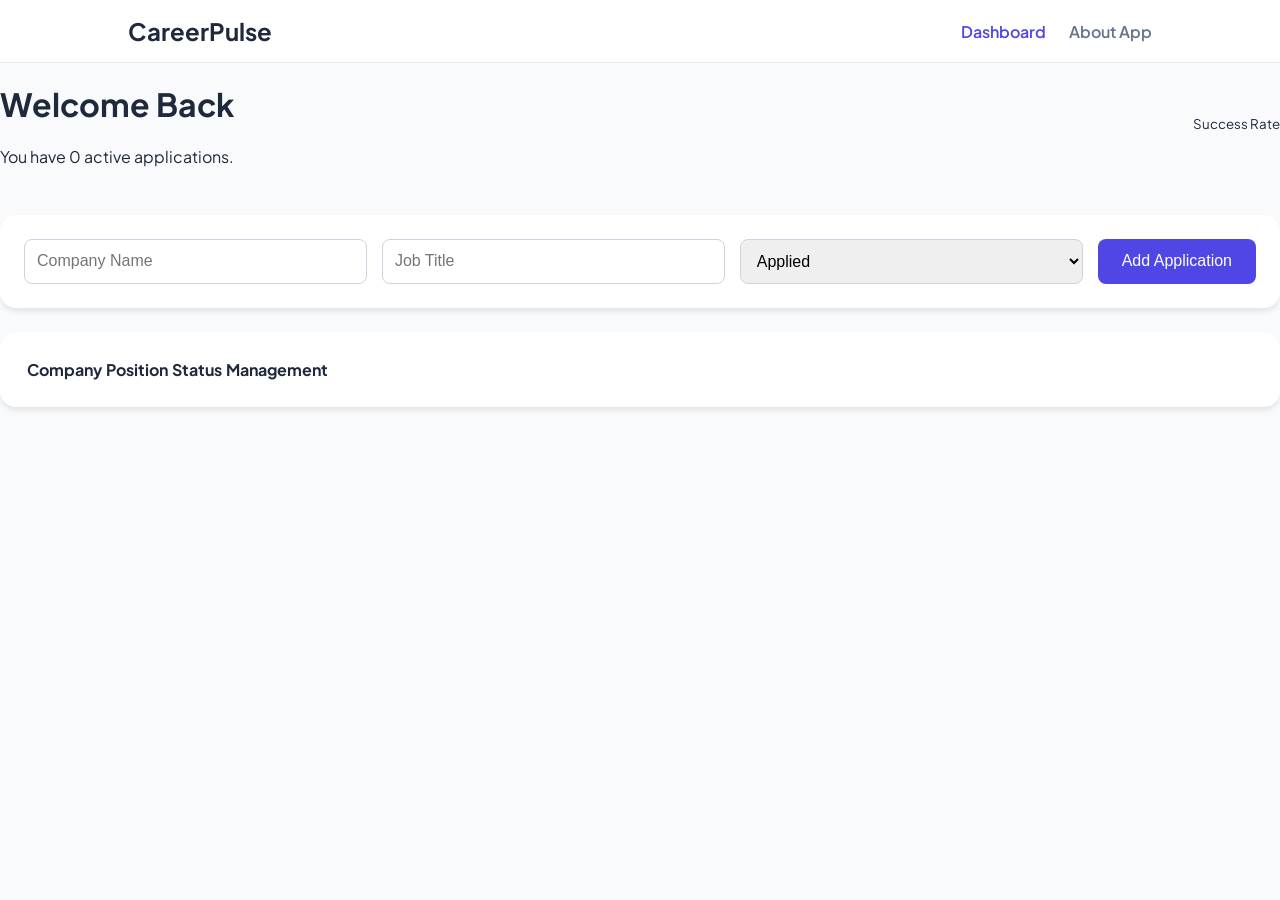
==== index.html @ 97922013 "chore: updated css and html" ====
<!DOCTYPE html>
<html lang="en">
<head>
    <meta charset="UTF-8">
    <meta name="viewport" content="width=device-width, initial-scale=1.0">
    <title>CareerPulse | Tracker</title>
    <link rel="stylesheet" href="styles.css">
    <link href="https://fonts.googleapis.com/css2?family=Plus+Jakarta+Sans:wght@400;600;700&display=swap" rel="stylesheet">
</head>
<body>
    <nav>
        <div class="logo">Career<span>Pulse</span></div>
        <div class="nav-links">
            <a href="index.html"
            class="active">Dashboard</a>
            <a href="about.html">About App</a>
        </div>
    </nav>
<div class="container">
    <!-- Dashboard Header & Stats -->
     <header class="dashboard-header">
        <div>
             <h1>Welcome Back</h1>
            <p>You have <span id="app-count"> 0 </span>active applications.</p>
        </div>
        <div class="stat-card"><small>Success Rate</small>
            <div class="progress-bar"><div
            id="progress-fill"></div>
        </div>
    </header>

    <!-- Input Section -->
     <section class="card">
        <form id="job-form" class="grid-form">
            <input type="text" id="company" placeholder="Company Name" required>
            <input type="text" id="role" placeholder="Job Title" required>
            <select id="status">
                <option value="Interested"> Applied</option>
                <option value="Interview"> Interview</option>
                <option value="Offer"> Offer</option>
                </select>
                <button type="submit" class="btn-primary">Add Application</button>
        </form>
     </section>

     <!-- Table Section-->
      <section class="card table-card">
        <table id="job-table">
            <thead>
                <tr>
                    <th>Company</th>
                    <th>Position</th>
                    <th>Status</th>
                    <th style="text-align:right">Management</th>
                </tr>
            </thead>
            <tbody id="job-body">
                <!-- JS Injected Rows -->
            </tbody>
        </table>
      </section>
      </div>
      <script src="script.js"></script>
      </body>
      </html>
---- styles.css ----
:root {
    --primary: #4f46e5;
    --secondary: #6366f1;
    --bg: #f8fafc;
    --white:#ffffff;
    --text-main: #1e293b;
    --text-muted: #64748b;
}

body {
    font-family: 'Plus Jakarta sans', sans-serif;
    background-color: var(--bg);
    color: var(--text-main);
    margin: 0;
}

nav {
    display: flex;
    justify-content: space-between;
    align-items: center;
    padding: 1rem 10%;
    background: var(--white);
    border-bottom: 1px solid #e2e8f0;
}

.logo { font-size: 1.5rem; font-weight: 700;
    color: var(--text-main); }
 .logo span { color: var(--text-main); }
 .nav-links a { text-decoration: none; 
color: var(--text-muted); margin-left: 20px; font-weight: 600; transition: 0.3s; }
.nav-links a.active { color: var(--primary); }

o.container { max-width: 1100px; margin: 2re auto;
padding: 0 20px; }

.dashboard-header { display: flex; 
justify-content: space-between; 
align-items: center; margin-bottom: 2rem; }

.card {
    background: var(--white);
    border-radius: 16px;
    padding: 1.5rem;
    box-shadow: 0 4px 6px -1px rgba(0, 0, 0, 0.1);
    margin-bottom: 1.5rem;
}

.grid-form {
    display: grid;
    grid-template-columns: 1fr 1fr 1fr auto;
    gap: 15px;
}

input, select {
    padding: 12px;
    border: 1px solid #cbd5e1;
    border-radius: 8px;
    font-size: 1rem;
}

.btn-primary {
    background: var(--primary);
    color: white;
    border: none;
    padding: 12px 24px;
    border-radius: 8px;
    font-size: 1rem;
}
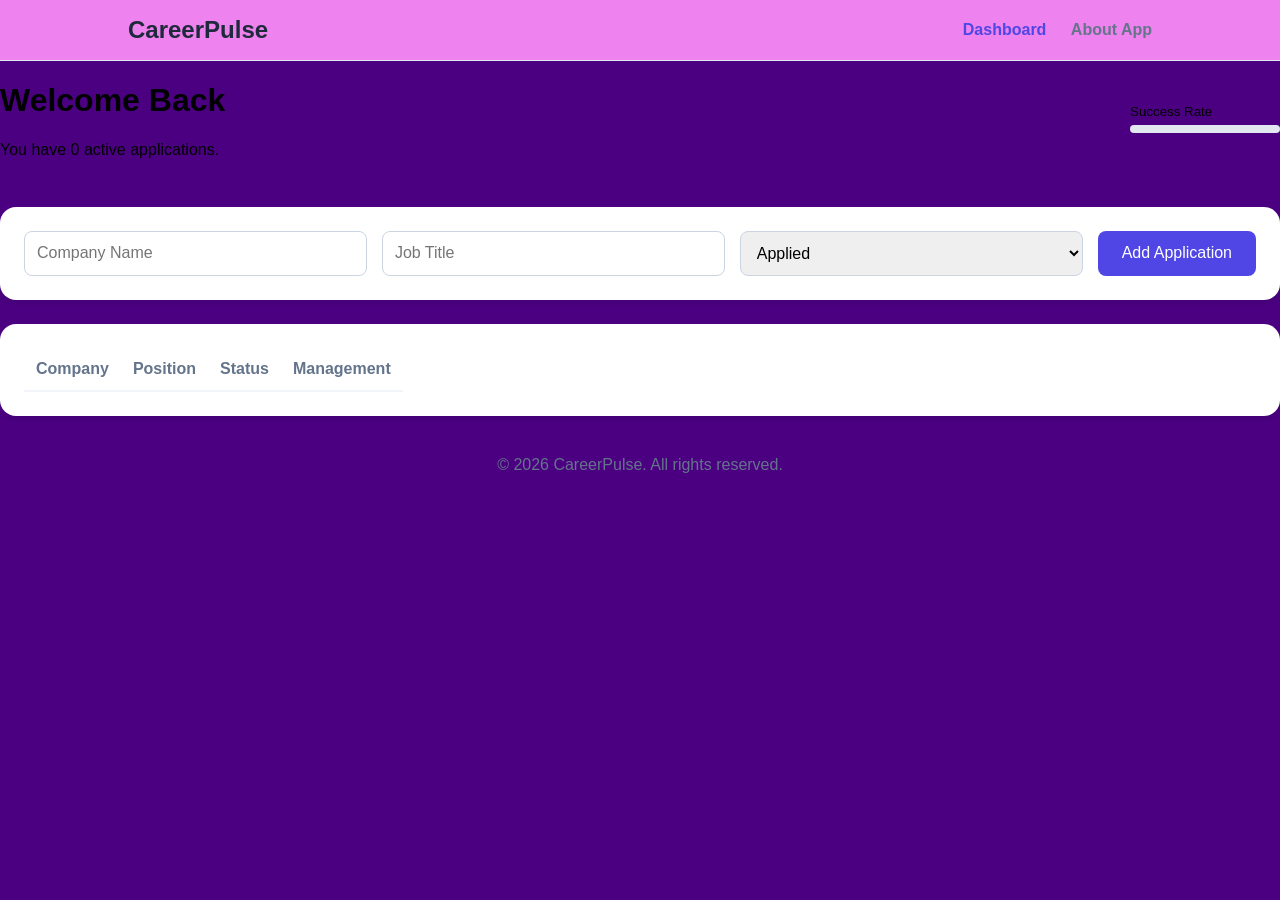
==== commit d8af4b19: "chore:added about page and updated home page and styles" ====
--- a/index.html
+++ b/index.html
@@ -61,5 +61,7 @@
       </section>
       </div>
       <script src="script.js"></script>
+<footer style="text-align: center; padding: 1rem; color: var(--text-muted);">
+    &copy; 2026 CareerPulse. All rights reserved.
       </body>
       </html>
--- a/styles.css
+++ b/styles.css
@@ -8,10 +8,10 @@
 }
 
 body {
-    font-family: 'Plus Jakarta sans', sans-serif;
-    background-color: var(--bg);
-    color: var(--text-main);
-    margin: 0;
+    font-family: 'Inter', sans-serif;
+    background-color: indigo;
+    color: black;
+    margin: auto;
 }
 
 nav {
@@ -19,7 +19,7 @@
     justify-content: space-between;
     align-items: center;
     padding: 1rem 10%;
-    background: var(--white);
+    background: violet;
     border-bottom: 1px solid #e2e8f0;
 }
 
@@ -30,7 +30,7 @@
 color: var(--text-muted); margin-left: 20px; font-weight: 600; transition: 0.3s; }
 .nav-links a.active { color: var(--primary); }
 
-o.container { max-width: 1100px; margin: 2re auto;
+o.container { max-width: 1000px; margin: 2re auto;
 padding: 0 20px; }
 
 .dashboard-header { display: flex; 
@@ -65,4 +65,22 @@
     padding: 12px 24px;
     border-radius: 8px;
     font-size: 1rem;
-}+}
+
+/* Progress Bar Style */
+.progress-bar { width: 150px; height: 8px;
+background: #e2e8f0; border-radius: 10px; margin-top: 5px; }
+
+#progress-fill { height: 100%;
+background: var(--primary); width: 0%;
+border-radius: 10px; transition: 0.5s;}
+
+table { width:auto; border-collapse: collapse; }
+th { text-align: left; padding: 12px; 
+color: var(--text-muted); border-bottom: 2px solid #f1f5f9; }
+td { padding: 16px 12px; border-bottom: 1px solid #64748b; }
+
+.delete-btn { color: #ef4444;
+background: #fee2e2; border: none;
+padding: 6px 12px; border-radius: 6px;
+cursor: pointer; }
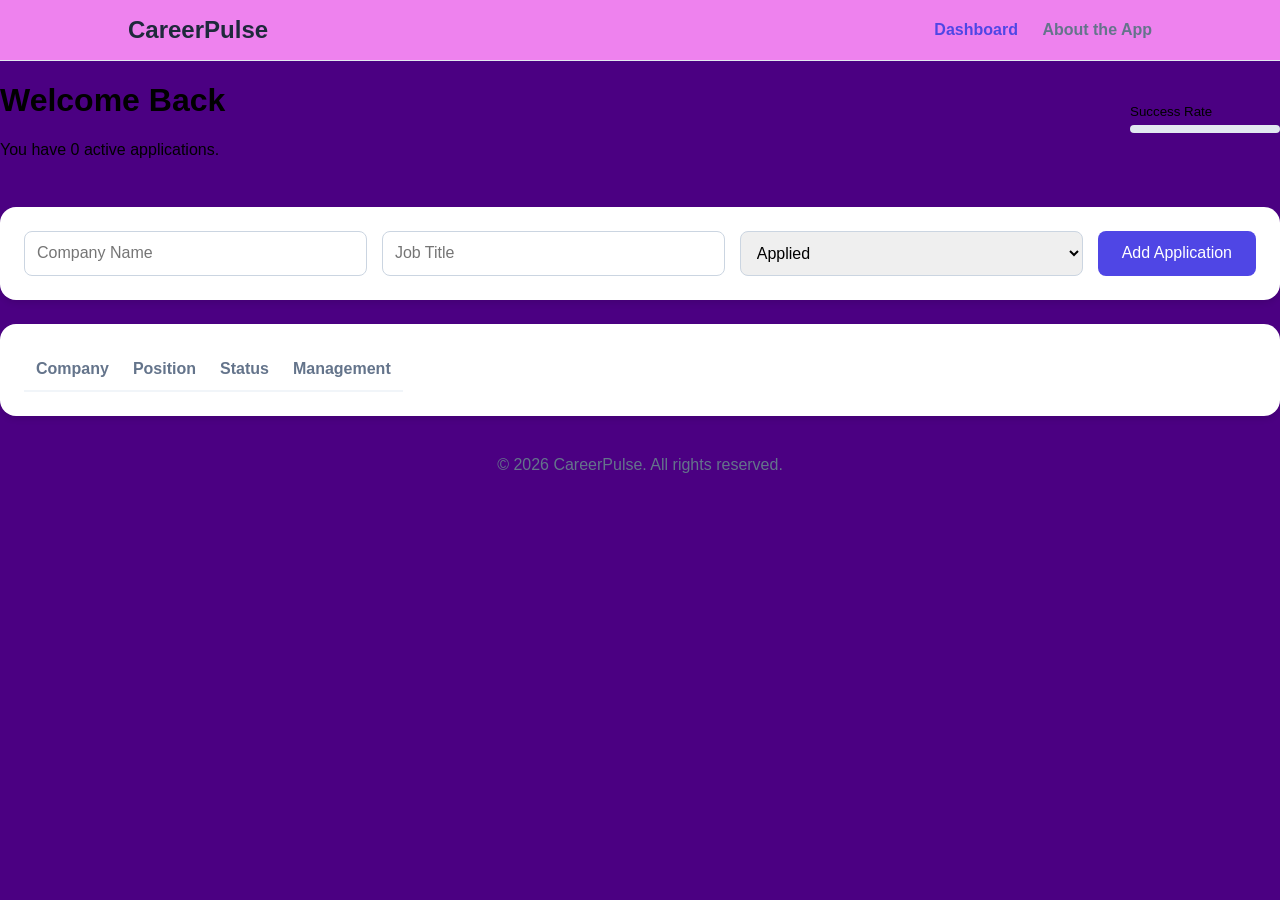
==== commit 083c55f2: "chore: added the in about app to be about the app" ====
--- a/index.html
+++ b/index.html
@@ -13,7 +13,7 @@
         <div class="nav-links">
             <a href="index.html"
             class="active">Dashboard</a>
-            <a href="about.html">About App</a>
+            <a href="about.html">About the App</a>
         </div>
     </nav>
 <div class="container">
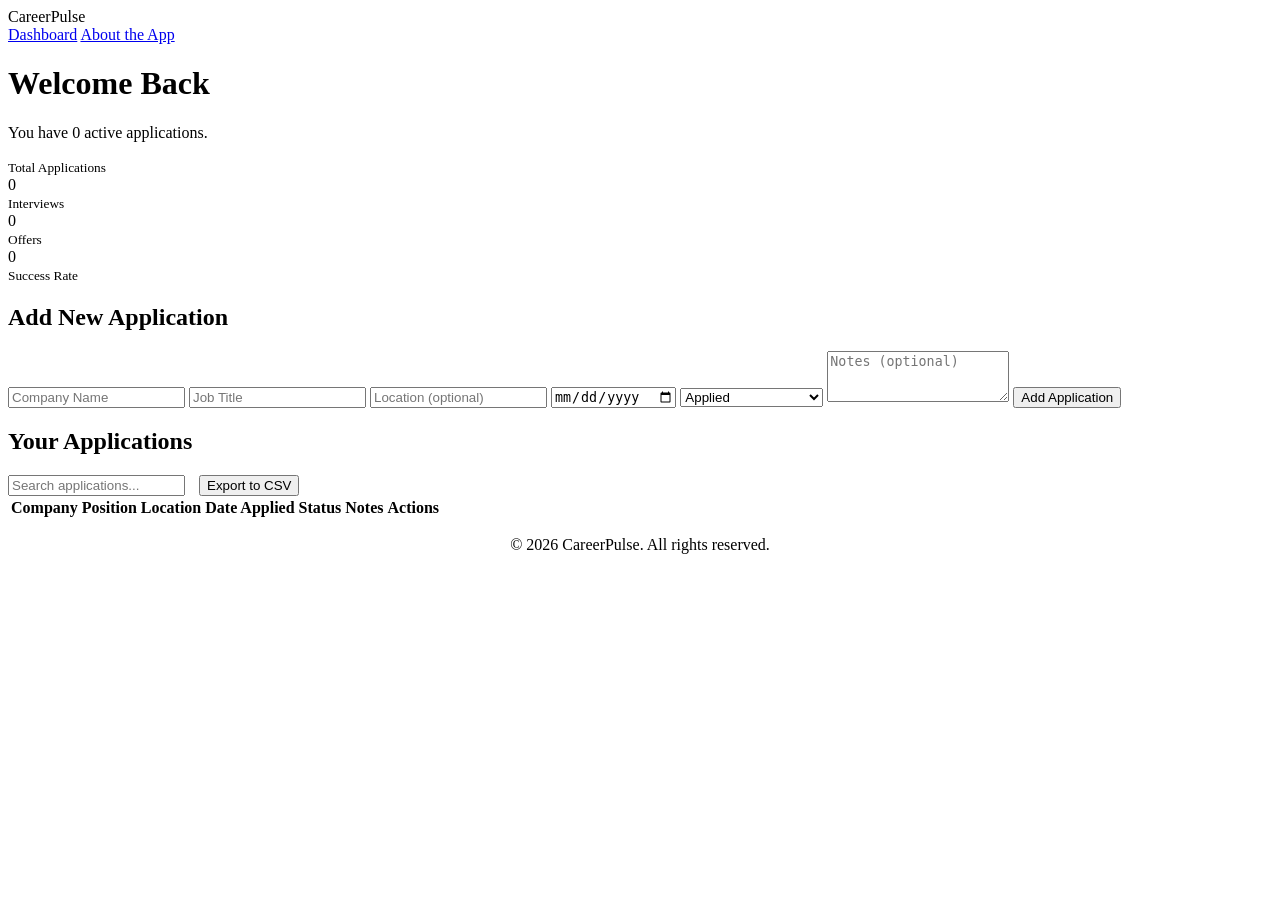
==== commit d38670b9: "feat:remove about.html file" ====
--- a/index.html
+++ b/index.html
@@ -21,37 +21,69 @@
      <header class="dashboard-header">
         <div>
              <h1>Welcome Back</h1>
-            <p>You have <span id="app-count"> 0 </span>active applications.</p>
+            <p>You have <span id="app-count"> 0 </span> active applications.</p>
         </div>
-        <div class="stat-card"><small>Success Rate</small>
-            <div class="progress-bar"><div
-            id="progress-fill"></div>
+        <div class="stats">
+            <div class="stat-card">
+                <small>Total Applications</small>
+                <div class="stat-number" id="total-count">0</div>
+            </div>
+            <div class="stat-card">
+                <small>Interviews</small>
+                <div class="stat-number" id="interviews-count">0</div>
+            </div>
+            <div class="stat-card">
+                <small>Offers</small>
+                <div class="stat-number" id="offers-count">0</div>
+            </div>
+            <div class="stat-card">
+                <small>Success Rate</small>
+                <div class="progress-bar">
+                    <div id="progress-fill"></div>
+                </div>
+            </div>
         </div>
     </header>
 
     <!-- Input Section -->
      <section class="card">
+        <h2>Add New Application</h2>
         <form id="job-form" class="grid-form">
             <input type="text" id="company" placeholder="Company Name" required>
             <input type="text" id="role" placeholder="Job Title" required>
+            <input type="text" id="location" placeholder="Location (optional)">
+            <input type="date" id="date-applied" required>
             <select id="status">
-                <option value="Interested"> Applied</option>
-                <option value="Interview"> Interview</option>
-                <option value="Offer"> Offer</option>
-                </select>
-                <button type="submit" class="btn-primary">Add Application</button>
+                <option value="Applied">Applied</option>
+                <option value="Interview Scheduled">Interview Scheduled</option>
+                <option value="Interviewed">Interviewed</option>
+                <option value="Offer Received">Offer Received</option>
+                <option value="Rejected">Rejected</option>
+            </select>
+            <textarea id="notes" placeholder="Notes (optional)" rows="3"></textarea>
+            <button type="submit" class="btn-primary">Add Application</button>
         </form>
      </section>
 
      <!-- Table Section-->
       <section class="card table-card">
+        <div class="table-header">
+            <h2>Your Applications</h2>
+            <div>
+                <input type="text" id="search" placeholder="Search applications...">
+                <button id="export-btn" class="btn-primary" style="margin-left: 10px;">Export to CSV</button>
+            </div>
+        </div>
         <table id="job-table">
             <thead>
                 <tr>
                     <th>Company</th>
                     <th>Position</th>
+                    <th>Location</th>
+                    <th>Date Applied</th>
                     <th>Status</th>
-                    <th style="text-align:right">Management</th>
+                    <th>Notes</th>
+                    <th style="text-align:right">Actions</th>
                 </tr>
             </thead>
             <tbody id="job-body">
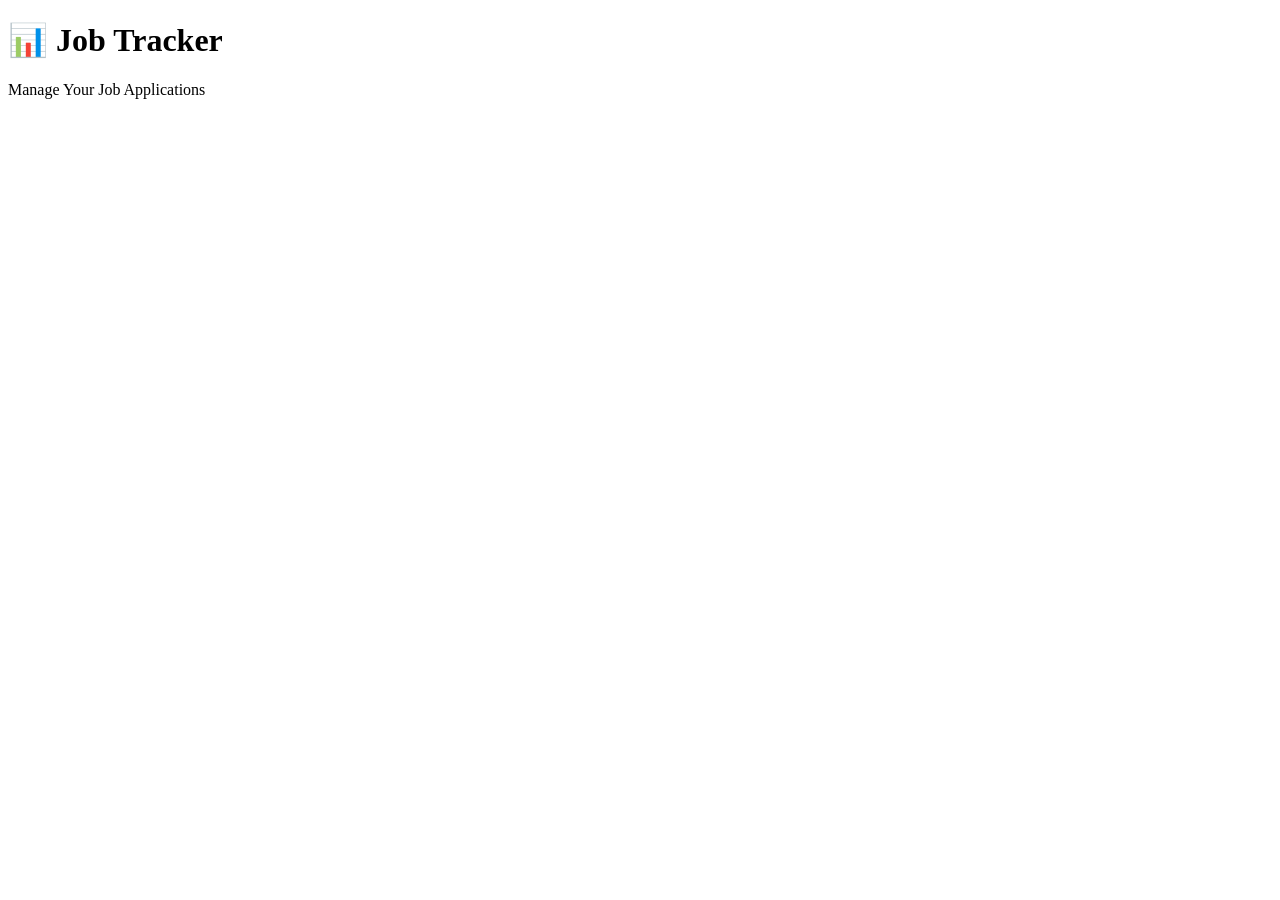
==== commit 6694e5c3: "chore:updated the index html" ====
--- a/index.html
+++ b/index.html
@@ -1,99 +1,22 @@
 <!DOCTYPE html>
 <html lang="en">
+
 <head>
     <meta charset="UTF-8">
     <meta name="viewport" content="width=device-width, initial-scale=1.0">
-    <title>CareerPulse | Tracker</title>
+    <meta name="description" content="Job Application Tracker - Track and manage your job applications efficiently">
+    <meta name="author" content="Job Application Tracker">
+    <title>Job Application Tracker - Dashboard</title>
     <link rel="stylesheet" href="styles.css">
-    <link href="https://fonts.googleapis.com/css2?family=Plus+Jakarta+Sans:wght@400;600;700&display=swap" rel="stylesheet">
 </head>
+
 <body>
-    <nav>
-        <div class="logo">Career<span>Pulse</span></div>
-        <div class="nav-links">
-            <a href="index.html"
-            class="active">Dashboard</a>
-            <a href="about.html">About the App</a>
-        </div>
-    </nav>
-<div class="container">
-    <!-- Dashboard Header & Stats -->
-     <header class="dashboard-header">
-        <div>
-             <h1>Welcome Back</h1>
-            <p>You have <span id="app-count"> 0 </span> active applications.</p>
-        </div>
-        <div class="stats">
-            <div class="stat-card">
-                <small>Total Applications</small>
-                <div class="stat-number" id="total-count">0</div>
-            </div>
-            <div class="stat-card">
-                <small>Interviews</small>
-                <div class="stat-number" id="interviews-count">0</div>
-            </div>
-            <div class="stat-card">
-                <small>Offers</small>
-                <div class="stat-number" id="offers-count">0</div>
-            </div>
-            <div class="stat-card">
-                <small>Success Rate</small>
-                <div class="progress-bar">
-                    <div id="progress-fill"></div>
-                </div>
+    <!-- Header with navigation -->
+    <header class="header">
+        <div class="container">
+            <div class="header-content">
+                <h1 class="logo">📊 Job Tracker</h1>
+                <p class="tagline">Manage Your Job Applications</p>
             </div>
         </div>
-    </header>
-
-    <!-- Input Section -->
-     <section class="card">
-        <h2>Add New Application</h2>
-        <form id="job-form" class="grid-form">
-            <input type="text" id="company" placeholder="Company Name" required>
-            <input type="text" id="role" placeholder="Job Title" required>
-            <input type="text" id="location" placeholder="Location (optional)">
-            <input type="date" id="date-applied" required>
-            <select id="status">
-                <option value="Applied">Applied</option>
-                <option value="Interview Scheduled">Interview Scheduled</option>
-                <option value="Interviewed">Interviewed</option>
-                <option value="Offer Received">Offer Received</option>
-                <option value="Rejected">Rejected</option>
-            </select>
-            <textarea id="notes" placeholder="Notes (optional)" rows="3"></textarea>
-            <button type="submit" class="btn-primary">Add Application</button>
-        </form>
-     </section>
-
-     <!-- Table Section-->
-      <section class="card table-card">
-        <div class="table-header">
-            <h2>Your Applications</h2>
-            <div>
-                <input type="text" id="search" placeholder="Search applications...">
-                <button id="export-btn" class="btn-primary" style="margin-left: 10px;">Export to CSV</button>
-            </div>
-        </div>
-        <table id="job-table">
-            <thead>
-                <tr>
-                    <th>Company</th>
-                    <th>Position</th>
-                    <th>Location</th>
-                    <th>Date Applied</th>
-                    <th>Status</th>
-                    <th>Notes</th>
-                    <th style="text-align:right">Actions</th>
-                </tr>
-            </thead>
-            <tbody id="job-body">
-                <!-- JS Injected Rows -->
-            </tbody>
-        </table>
-      </section>
-      </div>
-      <script src="script.js"></script>
-<footer style="text-align: center; padding: 1rem; color: var(--text-muted);">
-    &copy; 2026 CareerPulse. All rights reserved.
-      </body>
-      </html>+    </header>
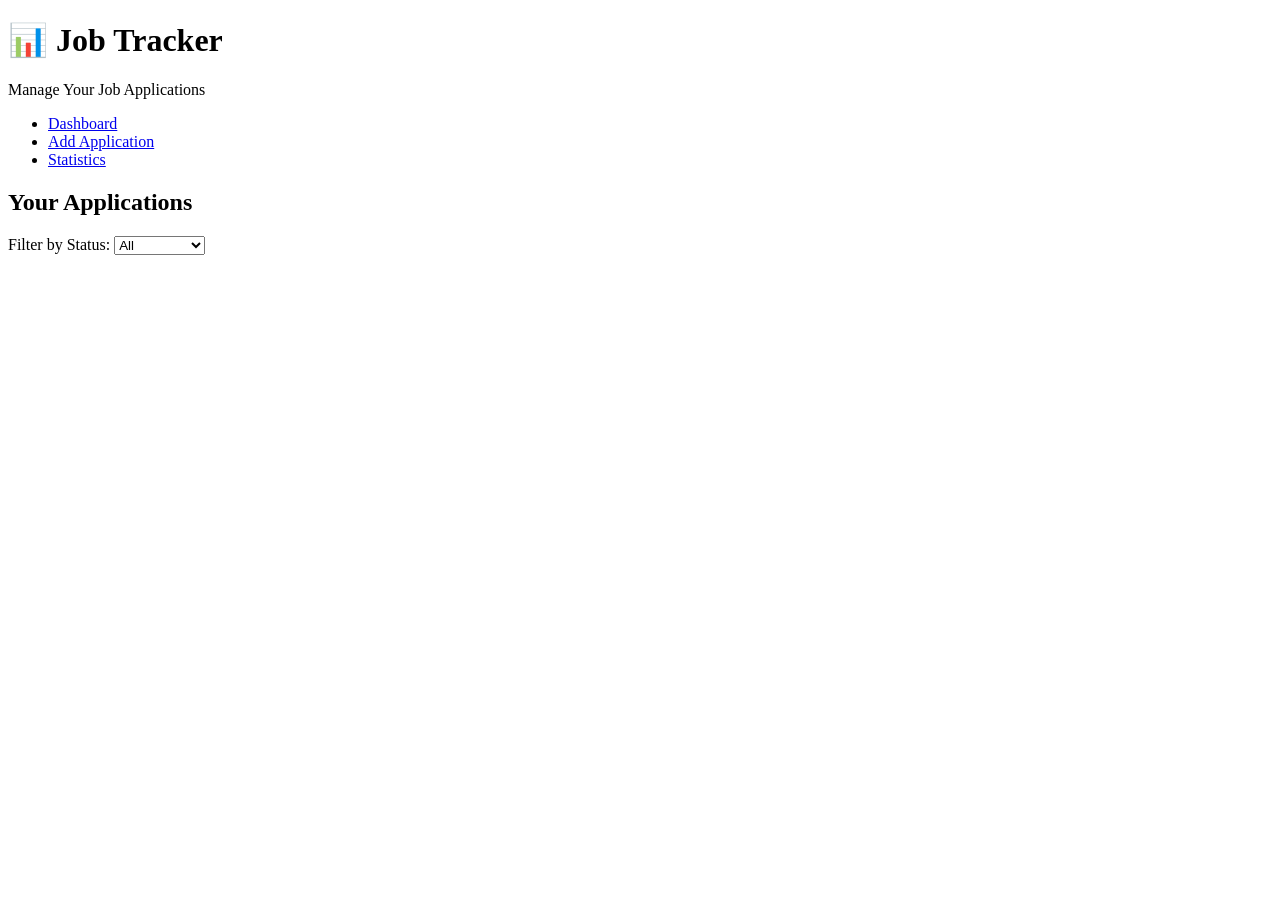
==== commit 82fd2ad8: "chore:updated html" ====
--- a/index.html
+++ b/index.html
@@ -19,4 +19,34 @@
                 <p class="tagline">Manage Your Job Applications</p>
             </div>
         </div>
-    </header>+    </header>
+
+    <!-- Navigation menu -->
+    <nav class="navbar">
+        <div class="container">
+            <ul class="nav-menu">
+                <li><a href="index.html" class="nav-link active">Dashboard</a></li>
+                <li><a href="add-application.html" class="nav-link">Add Application</a></li>
+                <li><a href="statistics.html" class="nav-link">Statistics</a></li>
+            </ul>
+        </div>
+    </nav>
+    
+    <!-- Main content -->
+    <main class="main-content">
+        <div class="container">
+            <!-- Dashboard section -->
+            <section class="dashboard-section">
+                <div class="section-header">
+                    <h2>Your Applications</h2>
+                    <div class="filter-controls">
+                        <label for="status-filter">Filter by Status:</label>
+                        <select id="status-filter" class="filter-select">
+                            <option value="all">All</option>
+                            <option value="Applied">Applied</option>
+                            <option value="Interviewed">Interviewed</option>
+                            <option value="Offered">Offered</option>
+                            <option value="Rejected">Rejected</option>
+                        </select>
+                    </div>
+                </div>
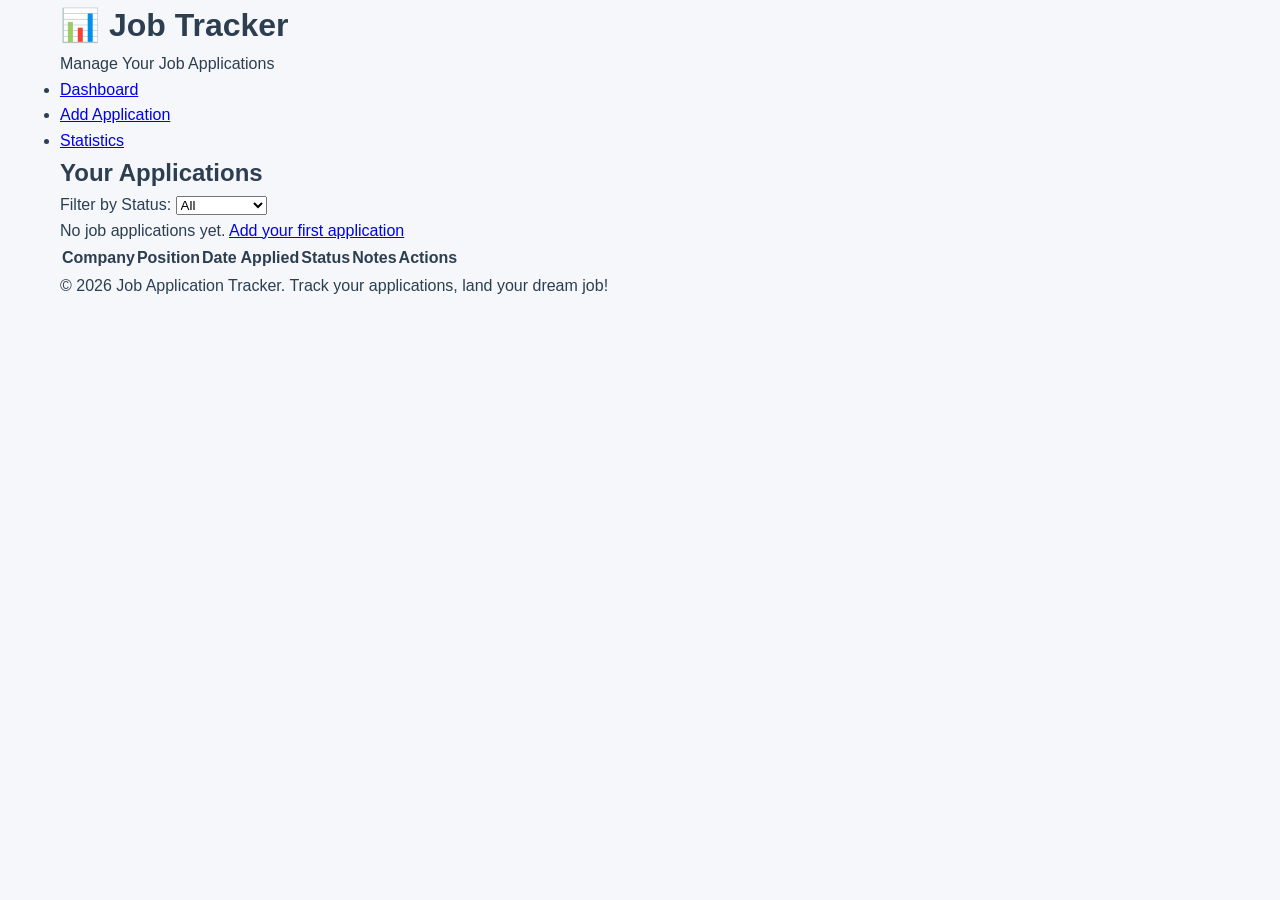
==== commit 96488de1: "chore:updated index html, application html and added statisticshtml file" ====
--- a/index.html
+++ b/index.html
@@ -26,7 +26,7 @@
         <div class="container">
             <ul class="nav-menu">
                 <li><a href="index.html" class="nav-link active">Dashboard</a></li>
-                <li><a href="add-application.html" class="nav-link">Add Application</a></li>
+                <li><a href="application.html" class="nav-link">Add Application</a></li>
                 <li><a href="statistics.html" class="nav-link">Statistics</a></li>
             </ul>
         </div>
@@ -49,4 +49,40 @@
                             <option value="Rejected">Rejected</option>
                         </select>
                     </div>
-                </div>+                </div>
+                <!-- Applications table -->
+                <section class="applications-container">
+                    <div id="empty-state" class="empty-state">
+                        <p>No job applications yet. <a href="add-application.html">Add your first application</a></p>
+                    </div>
+                    <table id="applications-table" class="applications-table hidden">
+                        <thead>
+                            <tr>
+                                <th>Company</th>
+                                <th>Position</th>
+                                <th>Date Applied</th>
+                                <th>Status</th>
+                                <th>Notes</th>
+                                <th>Actions</th>
+                            </tr>
+                        </thead>
+                        <tbody id="applications-body">
+                            <!-- Populated by JavaScript -->
+                        </tbody>
+                    </table>
+                </section>
+                </section>
+                </div>
+                </main>
+                
+                <!-- Footer -->
+                <footer class="footer">
+                    <div class="container">
+                        <p>&copy; 2026 Job Application Tracker. Track your applications, land your dream job!</p>
+                    </div>
+                </footer>
+                
+                <script src="script.js"></script>
+                </body>
+                
+                </html>
--- a/styles.css
+++ b/styles.css
@@ -0,0 +1,40 @@
+* {
+    margin: 0;
+    padding: 0;
+    box-sizing: border-box;
+}
+
+:root {
+    --primary-color: #3498db;
+    --primary-hover: #2980b9;
+    --secondary-color: #2c3e50;
+    --success-color: #27ae60;
+    --danger-color: #e74c3c;
+    --warning-color: #f39c12;
+    --info-color: #16a085;
+    --light-gray: #ecf0f1;
+    --dark-gray: #34495e;
+    --border-color: #bdc3c7;
+    --text-color: #2c3e50;
+    --font-family: 'Segoe UI', Tahoma, Geneva, Verdana, sans-serif;
+    --transition: all 0.3s ease;
+    --shadow: 0 2px 8px rgba(0, 0, 0, 0.1);
+    --shadow-lg: 0 4px 12px rgba(0, 0, 0, 0.15);
+}
+
+html {
+    scroll-behavior: smooth;
+}
+
+body {
+    font-family: var(--font-family);
+    color: var(--text-color);
+    background-color: #f5f7fa;
+    line-height: 1.6;
+}
+
+.container {
+    max-width: 1200px;
+    margin: 0 auto;
+    padding: 0 20px;
+}
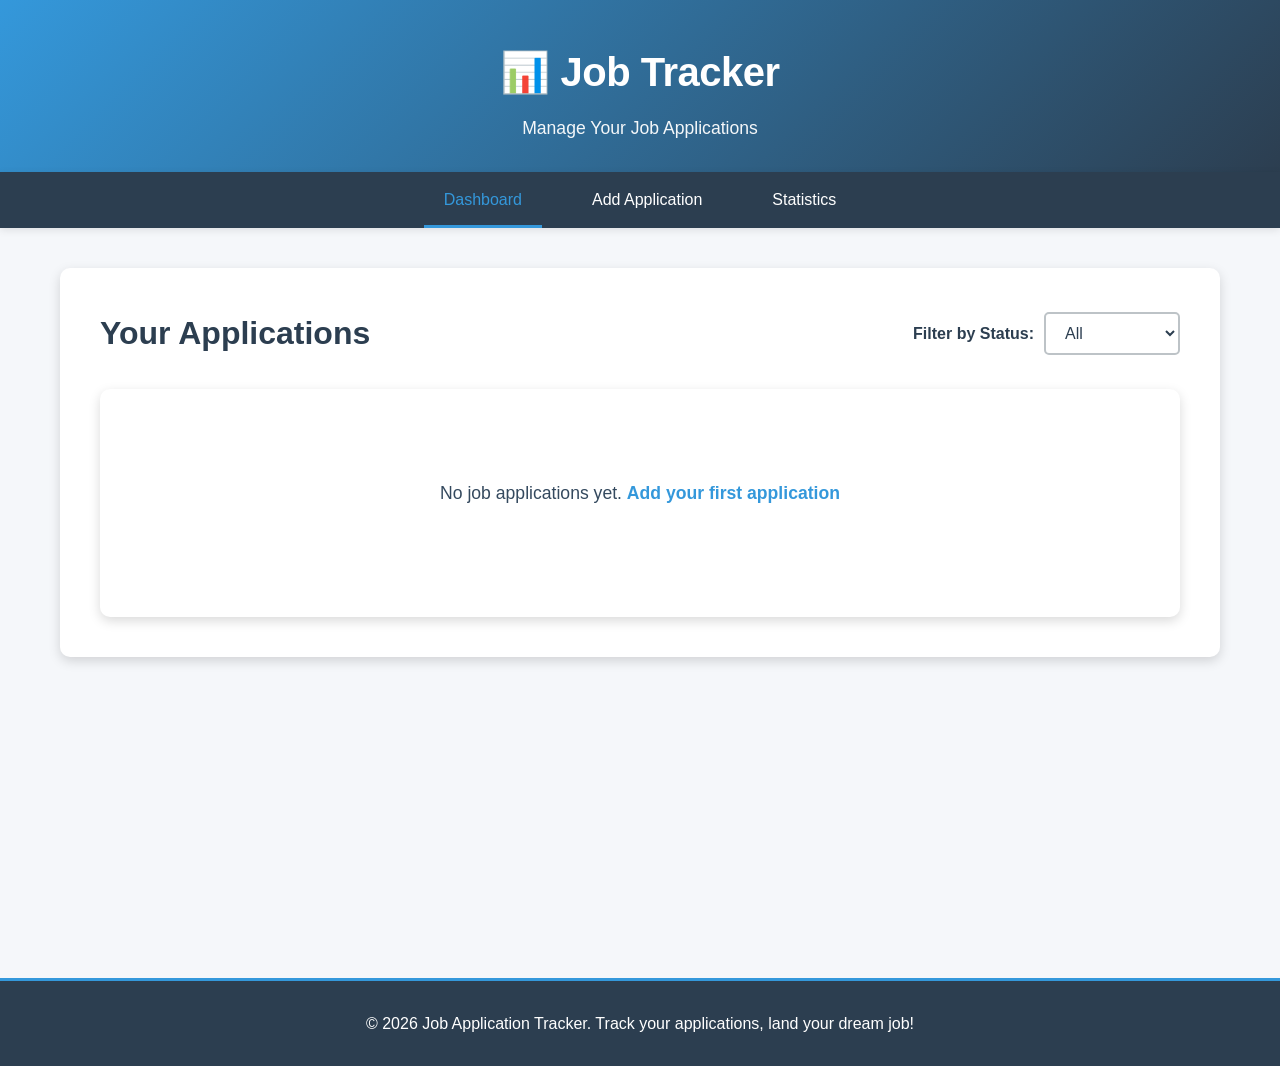
==== commit 1b86890c: "chore(index html): changed from add application html to application html" ====
--- a/index.html
+++ b/index.html
@@ -53,7 +53,7 @@
                 <!-- Applications table -->
                 <section class="applications-container">
                     <div id="empty-state" class="empty-state">
-                        <p>No job applications yet. <a href="add-application.html">Add your first application</a></p>
+                        <p>No job applications yet. <a href="application.html">Add your first application</a></p>
                     </div>
                     <table id="applications-table" class="applications-table hidden">
                         <thead>
--- a/styles.css
+++ b/styles.css
@@ -37,4 +37,830 @@
     max-width: 1200px;
     margin: 0 auto;
     padding: 0 20px;
+}
+
+header {
+    background: linear-gradient(135deg, var(--primary-color) 0%, var(--secondary-color) 100%);
+    color: white;
+    padding: 40px 0 30px;
+    box-shadow: var(--shadow-lg);
+}
+
+.header-content {
+    text-align: center;
+}
+
+.logo {
+    font-size: 2.5rem;
+    font-weight: 700;
+    margin-bottom: 10px;
+    letter-spacing: -0.5px;
+}
+
+.tagline {
+    font-size: 1.1rem;
+    font-weight: 300;
+    opacity: 0.95;
+}
+
+.navbar {
+    background-color: var(--secondary-color);
+    box-shadow: var(--shadow);
+    position: sticky;
+    top: 0;
+    z-index: 100;
+}
+
+.nav-menu {
+    list-style: none;
+    display: flex;
+    justify-content: center;
+    gap: 30px;
+    padding: 0;
+}
+
+.nav-link {
+    color: white;
+    text-decoration: none;
+    padding: 15px 20px;
+    display: block;
+    transition: var(--transition);
+    font-weight: 500;
+    position: relative;
+}
+
+.nav-link:hover,
+.nav-link.active {
+    color: var(--primary-color);
+}
+
+.nav-link.active::after {
+    content: '';
+    position: absolute;
+    bottom: 0;
+    left: 0;
+    right: 0;
+    height: 3px;
+    background-color: var(--primary-color);
+}
+.main-content {
+    min-height: calc(100vh - 200px);
+    padding: 40px 0;
+}
+
+/* Section styles */
+.section-header {
+    margin-bottom: 30px;
+    display: flex;
+    justify-content: space-between;
+    align-items: center;
+    flex-wrap: wrap;
+    gap: 20px;
+}
+
+.section-header h2 {
+    font-size: 2rem;
+    color: var(--secondary-color);
+}
+
+.section-description {
+    color: var(--dark-gray);
+    font-size: 1.05rem;
+    margin-top: 10px;
+}
+
+/* Filter controls */
+.filter-controls {
+    display: flex;
+    align-items: center;
+    gap: 10px;
+}
+
+.filter-controls label {
+    font-weight: 600;
+    color: var(--secondary-color);
+}
+
+.filter-select {
+    padding: 10px 15px;
+    border: 2px solid var(--border-color);
+    border-radius: 5px;
+    background-color: white;
+    color: var(--text-color);
+    cursor: pointer;
+    transition: var(--transition);
+    font-size: 1rem;
+}
+
+.filter-select:hover,
+.filter-select:focus {
+    border-color: var(--primary-color);
+    outline: none;
+    box-shadow: 0 0 0 3px rgba(52, 152, 219, 0.1);
+}
+
+.form-section {
+    background: white;
+    padding: 40px;
+    border-radius: 10px;
+    box-shadow: var(--shadow-lg);
+    max-width: 800px;
+    margin: 0 auto;
+}
+
+.application-form {
+    display: flex;
+    flex-direction: column;
+}
+
+.form-group {
+    margin-bottom: 25px;
+    display: flex;
+    flex-direction: column;
+}
+
+.form-row {
+    display: grid;
+    grid-template-columns: 1fr 1fr;
+    gap: 20px;
+}
+
+.form-group label {
+    font-weight: 600;
+    margin-bottom: 8px;
+    color: var(--secondary-color);
+    font-size: 1rem;
+}
+
+.form-group input,
+.form-group textarea,
+.form-group select {
+    padding: 12px 15px;
+    border: 2px solid var(--border-color);
+    border-radius: 5px;
+    font-size: 1rem;
+    font-family: var(--font-family);
+    transition: var(--transition);
+    background-color: #fafafa;
+}
+
+.form-group input:focus,
+.form-group textarea:focus,
+.form-group select:focus {
+    outline: none;
+    border-color: var(--primary-color);
+    background-color: white;
+    box-shadow: 0 0 0 3px rgba(52, 152, 219, 0.1);
+}
+
+.form-group input:invalid:not(:placeholder-shown),
+.form-group textarea:invalid:not(:placeholder-shown) {
+    border-color: var(--danger-color);
+}
+
+.error-message {
+    color: var(--danger-color);
+    font-size: 0.85rem;
+    margin-top: 5px;
+    display: none;
+}
+
+.error-message.show {
+    display: block;
+}
+
+.form-actions {
+    display: flex;
+    gap: 15px;
+    margin-top: 30px;
+    flex-wrap: wrap;
+}
+
+.success-message {
+    padding: 15px 20px;
+    background-color: #d4edda;
+    color: #155724;
+    border: 1px solid #c3e6cb;
+    border-radius: 5px;
+    margin-top: 20px;
+    display: none;
+}
+
+.success-message.show {
+    display: block;
+}
+
+.btn {
+    padding: 12px 24px;
+    border: none;
+    border-radius: 5px;
+    font-size: 1rem;
+    font-weight: 600;
+    cursor: pointer;
+    transition: var(--transition);
+    text-decoration: none;
+    display: inline-block;
+    text-align: center;
+}
+
+.btn-primary {
+    background-color: var(--primary-color);
+    color: white;
+}
+
+.btn-primary:hover {
+    background-color: var(--primary-hover);
+    transform: translateY(-2px);
+    box-shadow: var(--shadow-lg);
+}
+
+.btn-secondary {
+    background-color: var(--light-gray);
+    color: var(--text-color);
+    border: 2px solid var(--border-color);
+}
+
+.btn-secondary:hover {
+    background-color: var(--border-color);
+    transform: translateY(-2px);
+}
+
+.btn-danger {
+    background-color: var(--danger-color);
+    color: white;
+    padding: 8px 16px;
+    font-size: 0.9rem;
+}
+
+.btn-danger:hover {
+    background-color: #c0392b;
+}
+
+.btn-edit {
+    background-color: var(--info-color);
+    color: white;
+    padding: 8px 16px;
+    font-size: 0.9rem;
+}
+
+.btn-edit:hover {
+    background-color: #138d75;
+}
+.applications-container {
+    background: white;
+    padding: 30px;
+    border-radius: 10px;
+    box-shadow: var(--shadow-lg);
+    overflow-x: auto;
+}
+
+.applications-table {
+    width: 100%;
+    border-collapse: collapse;
+    margin-bottom: 20px;
+}
+
+.applications-table.hidden {
+    display: none;
+}
+
+.applications-table thead {
+    background-color: var(--secondary-color);
+    color: white;
+}
+
+.applications-table th {
+    padding: 15px;
+    text-align: left;
+    font-weight: 600;
+    border: none;
+}
+
+.applications-table td {
+    padding: 15px;
+    border-bottom: 1px solid var(--light-gray);
+}
+
+.applications-table tbody tr {
+    transition: var(--transition);
+}
+
+.applications-table tbody tr:hover {
+    background-color: #f9f9f9;
+}
+
+.status-badge {
+    padding: 6px 12px;
+    border-radius: 20px;
+    font-size: 0.85rem;
+    font-weight: 600;
+    display: inline-block;
+}
+
+.status-applied {
+    background-color: #e3f2fd;
+    color: #1976d2;
+}
+
+.status-interviewed {
+    background-color: #fff3e0;
+    color: #f57c00;
+}
+
+.status-offered {
+    background-color: #e8f5e9;
+    color: #388e3c;
+}
+
+.status-rejected {
+    background-color: #ffebee;
+    color: #c62828;
+}
+
+.actions-cell {
+    display: flex;
+    gap: 8px;
+    flex-wrap: wrap;
+}
+
+.empty-state {
+    text-align: center;
+    padding: 60px 20px;
+    color: var(--dark-gray);
+}
+
+.empty-state p {
+    font-size: 1.1rem;
+    margin-bottom: 20px;
+}
+
+.empty-state a {
+    color: var(--primary-color);
+    text-decoration: none;
+    font-weight: 600;
+}
+
+.empty-state a:hover {
+    text-decoration: underline;
+}
+
+.dashboard-section {
+    background: white;
+    padding: 40px;
+    border-radius: 10px;
+    box-shadow: var(--shadow-lg);
+}
+.statistics-section {
+    display: flex;
+    flex-direction: column;
+    gap: 40px;
+}
+
+.stats-grid {
+    display: grid;
+    grid-template-columns: repeat(auto-fit, minmax(250px, 1fr));
+    gap: 20px;
+}
+
+.stat-card {
+    background: white;
+    padding: 30px;
+    border-radius: 10px;
+    box-shadow: var(--shadow-lg);
+    display: flex;
+    align-items: center;
+    gap: 20px;
+    transition: var(--transition);
+}
+
+.stat-card:hover {
+    transform: translateY(-5px);
+    box-shadow: 0 6px 16px rgba(0, 0, 0, 0.12);
+}
+
+.stat-icon {
+    font-size: 2.5rem;
+    min-width: 60px;
+    text-align: center;
+}
+
+.stat-content h3 {
+    font-size: 0.95rem;
+    color: var(--dark-gray);
+    margin-bottom: 8px;
+    font-weight: 600;
+}
+
+.stat-number {
+    font-size: 2rem;
+    font-weight: 700;
+    color: var(--primary-color);
+}
+
+/* Breakdown section */
+.breakdown-section,
+.insights-section {
+    background: white;
+    padding: 30px;
+    border-radius: 10px;
+    box-shadow: var(--shadow-lg);
+}
+
+.breakdown-section h3,
+.insights-section h3 {
+    font-size: 1.4rem;
+    margin-bottom: 20px;
+    color: var(--secondary-color);
+}
+
+.breakdown-container {
+    display: flex;
+    flex-direction: column;
+    gap: 15px;
+}
+
+.status-breakdown {
+    display: flex;
+    flex-direction: column;
+    gap: 15px;
+}
+
+.breakdown-item {
+    display: flex;
+    align-items: center;
+    gap: 15px;
+}
+
+.breakdown-label {
+    min-width: 100px;
+    font-weight: 600;
+    color: var(--secondary-color);
+}
+
+.breakdown-bar {
+    flex: 1;
+    height: 30px;
+    background-color: var(--light-gray);
+    border-radius: 15px;
+    overflow: hidden;
+    position: relative;
+}
+
+.breakdown-fill {
+    height: 100%;
+    background: linear-gradient(90deg, var(--primary-color), var(--primary-hover));
+    border-radius: 15px;
+    transition: width 0.5s ease;
+    display: flex;
+    align-items: center;
+    justify-content: flex-end;
+    padding-right: 10px;
+}
+
+.breakdown-fill span {
+    color: white;
+    font-weight: 600;
+    font-size: 0.9rem;
+}
+
+.breakdown-count {
+    min-width: 50px;
+    text-align: right;
+    font-weight: 600;
+    color: var(--secondary-color);
+}
+
+/* Insights container */
+.insights-container {
+    display: flex;
+    flex-direction: column;
+    gap: 15px;
+}
+
+.insight-item {
+    padding: 15px;
+    background-color: #f0f7ff;
+    border-left: 4px solid var(--primary-color);
+    border-radius: 5px;
+    color: var(--secondary-color);
+}
+
+.insight-empty {
+    text-align: center;
+    color: var(--dark-gray);
+    padding: 30px;
+}
+
+.stats-actions {
+    display: flex;
+    gap: 15px;
+    flex-wrap: wrap;
+    padding-top: 20px;
+    border-top: 2px solid var(--light-gray);
+}
+.footer {
+    background-color: var(--secondary-color);
+    color: white;
+    text-align: center;
+    padding: 30px 0;
+    margin-top: 50px;
+    border-top: 3px solid var(--primary-color);
+}
+
+.footer p {
+    margin: 0;
+}
+.modal {
+    display: none;
+    position: fixed;
+    z-index: 1000;
+    left: 0;
+    top: 0;
+    width: 100%;
+    height: 100%;
+    background-color: rgba(0, 0, 0, 0.5);
+    animation: fadeIn 0.3s ease;
+}
+
+.modal.show {
+    display: flex;
+    align-items: center;
+    justify-content: center;
+}
+
+.modal-content {
+    background-color: white;
+    padding: 40px;
+    border-radius: 10px;
+    box-shadow: var(--shadow-lg);
+    max-width: 600px;
+    width: 90%;
+    animation: slideIn 0.3s ease;
+}
+
+.modal-header {
+    display: flex;
+    justify-content: space-between;
+    align-items: center;
+    margin-bottom: 20px;
+    padding-bottom: 15px;
+    border-bottom: 2px solid var(--light-gray);
+}
+
+.modal-header h2 {
+    margin: 0;
+    font-size: 1.5rem;
+}
+
+.modal-close {
+    background: none;
+    border: none;
+    font-size: 1.5rem;
+    cursor: pointer;
+    color: var(--dark-gray);
+    transition: var(--transition);
+}
+
+.modal-close:hover {
+    color: var(--danger-color);
+}
+
+.modal-footer {
+    display: flex;
+    gap: 15px;
+    justify-content: flex-end;
+    margin-top: 25px;
+    padding-top: 20px;
+    border-top: 1px solid var(--light-gray);
+}
+
+@keyframes fadeIn {
+    from {
+        opacity: 0;
+    }
+
+    to {
+        opacity: 1;
+    }
+}
+
+@keyframes slideIn {
+    from {
+        transform: translateY(-30px);
+        opacity: 0;
+    }
+
+    to {
+        transform: translateY(0);
+        opacity: 1;
+    }
+}
+@media (max-width: 768px) {
+    .logo {
+        font-size: 2rem;
+    }
+
+    .tagline {
+        font-size: 1rem;
+    }
+
+    .nav-menu {
+        gap: 10px;
+    }
+
+    .nav-link {
+        padding: 12px 15px;
+        font-size: 0.95rem;
+    }
+
+    .section-header {
+        flex-direction: column;
+        align-items: flex-start;
+    }
+
+    .filter-controls {
+        flex-direction: column;
+        align-items: flex-start;
+        width: 100%;
+    }
+
+    .filter-select {
+        width: 100%;
+    }
+
+    .form-row {
+        grid-template-columns: 1fr;
+        gap: 0;
+    }
+
+    .applications-table {
+        font-size: 0.9rem;
+    }
+
+    .applications-table th,
+    .applications-table td {
+        padding: 10px;
+    }
+
+    .actions-cell {
+        flex-direction: column;
+        gap: 5px;
+    }
+
+    .stats-grid {
+        grid-template-columns: 1fr;
+    }
+
+    .stat-card {
+        padding: 20px;
+        gap: 15px;
+    }
+
+    .stat-icon {
+        font-size: 2rem;
+    }
+
+    .stat-number {
+        font-size: 1.5rem;
+    }
+
+    .form-actions {
+        flex-direction: column;
+    }
+
+    .form-actions .btn {
+        width: 100%;
+    }
+
+    .stats-actions {
+        flex-direction: column;
+    }
+
+    .stats-actions .btn {
+        width: 100%;
+    }
+
+    .form-section {
+        padding: 25px;
+    }
+
+    .dashboard-section {
+        padding: 25px;
+    }
+
+    .applications-container {
+        padding: 20px;
+    }
+
+    .modal-content {
+        padding: 25px;
+        width: 95%;
+    }
+}
+@media (max-width: 480px) {
+    .logo {
+        font-size: 1.5rem;
+    }
+
+    .tagline {
+        font-size: 0.9rem;
+    }
+
+    .nav-menu {
+        flex-direction: column;
+        gap: 0;
+    }
+
+    .nav-link {
+        padding: 12px;
+        border-bottom: 1px solid rgba(255, 255, 255, 0.1);
+    }
+
+    .nav-link.active::after {
+        display: none;
+    }
+
+    .section-header h2 {
+        font-size: 1.5rem;
+    }
+
+    .form-section {
+        padding: 20px;
+        border-radius: 5px;
+    }
+
+    .form-group input,
+    .form-group textarea,
+    .form-group select {
+        font-size: 16px;
+    }
+
+    .main-content {
+        padding: 20px 0;
+    }
+
+    .container {
+        padding: 0 15px;
+    }
+
+    .applications-table {
+        font-size: 0.8rem;
+    }
+
+    .applications-table th,
+    .applications-table td {
+        padding: 8px;
+    }
+
+    .stat-card {
+        padding: 15px;
+    }
+
+    .stat-icon {
+        font-size: 1.8rem;
+        min-width: 50px;
+    }
+
+    .stat-content h3 {
+        font-size: 0.85rem;
+    }
+
+    .stat-number {
+        font-size: 1.3rem;
+    }
+
+    .breakdown-label {
+        font-size: 0.9rem;
+    }
+
+    .header {
+        padding: 25px 0 20px;
+    }
+
+    .modal-content {
+        padding: 20px;
+    }
+
+    .modal-header h2 {
+        font-size: 1.2rem;
+    }
+
+    .btn {
+        padding: 10px 15px;
+        font-size: 0.9rem;
+    }
+
+    .form-actions,
+    .stats-actions {
+        gap: 10px;
+    }
+}
+
+/* Utility classes */
+.hidden {
+    display: none !important;
+}
+
+.show {
+    display: block !important;
 }
